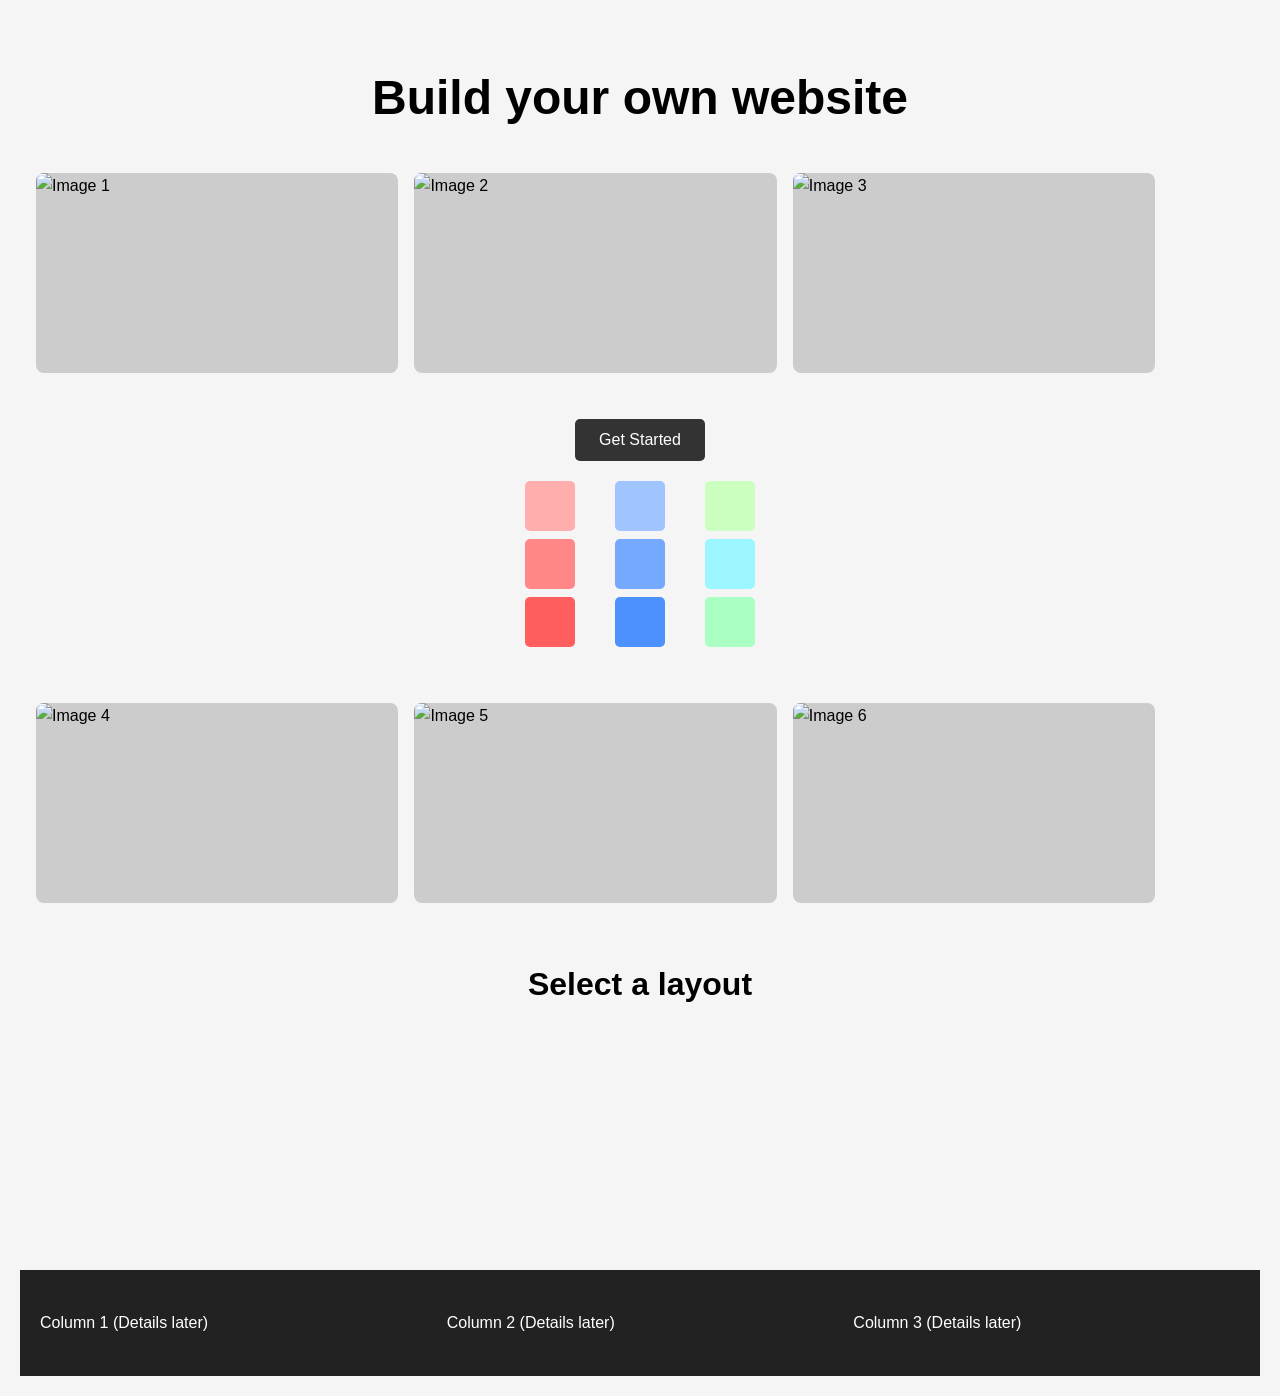
==== website-builder-landing/index.html @ 1eebaab3 "Add files via upload" ====
<!DOCTYPE html>
<html lang="en">
<head>
  <meta charset="UTF-8">
  <meta name="viewport" content="width=device-width, initial-scale=1">
  <title>Website Builder Landing Page</title>
  <link rel="stylesheet" href="styles.css">
</head>
<body>

  <!-- Title Section -->
  <h1>Build your own website</h1>

  <!-- First Carousel -->
  <div class="carousel">
    <img src="#" alt="Image 1">
    <img src="#" alt="Image 2">
    <img src="#" alt="Image 3">
  </div>

  <!-- Button -->
  <div class="button-section">
    <button class="main-button">Get Started</button>
  </div>

  <!-- Colour Palette -->
  <div class="color-palette">
    <div class="palette">
      <div class="swatch" style="background-color: #ffadad;"></div>
      <div class="swatch" style="background-color: #ff8787;"></div>
      <div class="swatch" style="background-color: #ff5e5e;"></div>
    </div>
    <div class="palette">
      <div class="swatch" style="background-color: #a0c4ff;"></div>
      <div class="swatch" style="background-color: #74a9ff;"></div>
      <div class="swatch" style="background-color: #4d91ff;"></div>
    </div>
    <div class="palette">
      <div class="swatch" style="background-color: #caffbf;"></div>
      <div class="swatch" style="background-color: #9bf6ff;"></div>
      <div class="swatch" style="background-color: #aaffc3;"></div>
    </div>
  </div>

  <!-- Second Carousel -->
  <div class="carousel">
    <img src="#" alt="Image 4">
    <img src="#" alt="Image 5">
    <img src="#" alt="Image 6">
  </div>

  <!-- Layout Section Title -->
  <h2>Select a layout</h2>

  <!-- Layout Options -->
  <div class="layout-options">
    <a href="#"><div class="layout-block"></div></a>
    <a href="#"><div class="layout-block"></div></a>
    <a href="#"><div class="layout-block"></div></a>
  </div>

  <!-- Contact Section -->
  <div class="contact-section">
    <div class="contact-column">Column 1 (Details later)</div>
    <div class="contact-column">Column 2 (Details later)</div>
    <div class="contact-column">Column 3 (Details later)</div>
  </div>

</body>
</html>
---- website-builder-landing/styles.css ----
* {
  box-sizing: border-box;
  margin: 0;
  padding: 0;
}

body {
  font-family: 'Segoe UI', sans-serif;
  line-height: 1.6;
  background-color: #f5f5f5;
  padding: 20px;
}

h1, h2 {
  text-align: center;
  margin: 40px 0 20px;
  font-weight: bold;
}

h1 {
  font-size: 3rem;
}

h2 {
  font-size: 2rem;
}

.carousel {
  display: flex;
  overflow-x: auto;
  scroll-snap-type: x mandatory;
  gap: 16px;
  padding: 16px;
  margin-bottom: 30px;
}

.carousel::-webkit-scrollbar {
  display: none;
}

.carousel img {
  flex: 0 0 auto;
  width: 30%;
  height: 200px;
  background-color: #ccc;
  scroll-snap-align: center;
  border-radius: 8px;
}

.button-section {
  display: flex;
  justify-content: center;
  margin: 20px 0;
}

.main-button {
  padding: 12px 24px;
  font-size: 1rem;
  background-color: #333;
  color: #fff;
  border: none;
  border-radius: 5px;
  cursor: pointer;
}

.color-palette {
  display: flex;
  justify-content: center;
  gap: 40px;
  margin-bottom: 40px;
}

.palette {
  display: flex;
  flex-direction: column;
  gap: 8px;
}

.swatch {
  width: 50px;
  height: 50px;
  border-radius: 5px;
}

.layout-options {
  display: flex;
  justify-content: center;
  flex-wrap: wrap;
  gap: 20px;
  margin-bottom: 40px;
}

.layout-block {
  width: 30%;
  height: 200px;
  background-color: #ddd;
  border-radius: 8px;
  cursor: pointer;
}

.contact-section {
  background-color: #222;
  color: white;
  padding: 40px 20px;
  display: flex;
  justify-content: space-between;
  gap: 20px;
}

.contact-column {
  flex: 1;
}

@media (max-width: 768px) {
  .carousel img,
  .layout-block {
    width: 100%;
  }

  .color-palette {
    flex-direction: column;
    align-items: center;
  }

  .contact-section {
    flex-direction: column;
    text-align: center;
  }
}
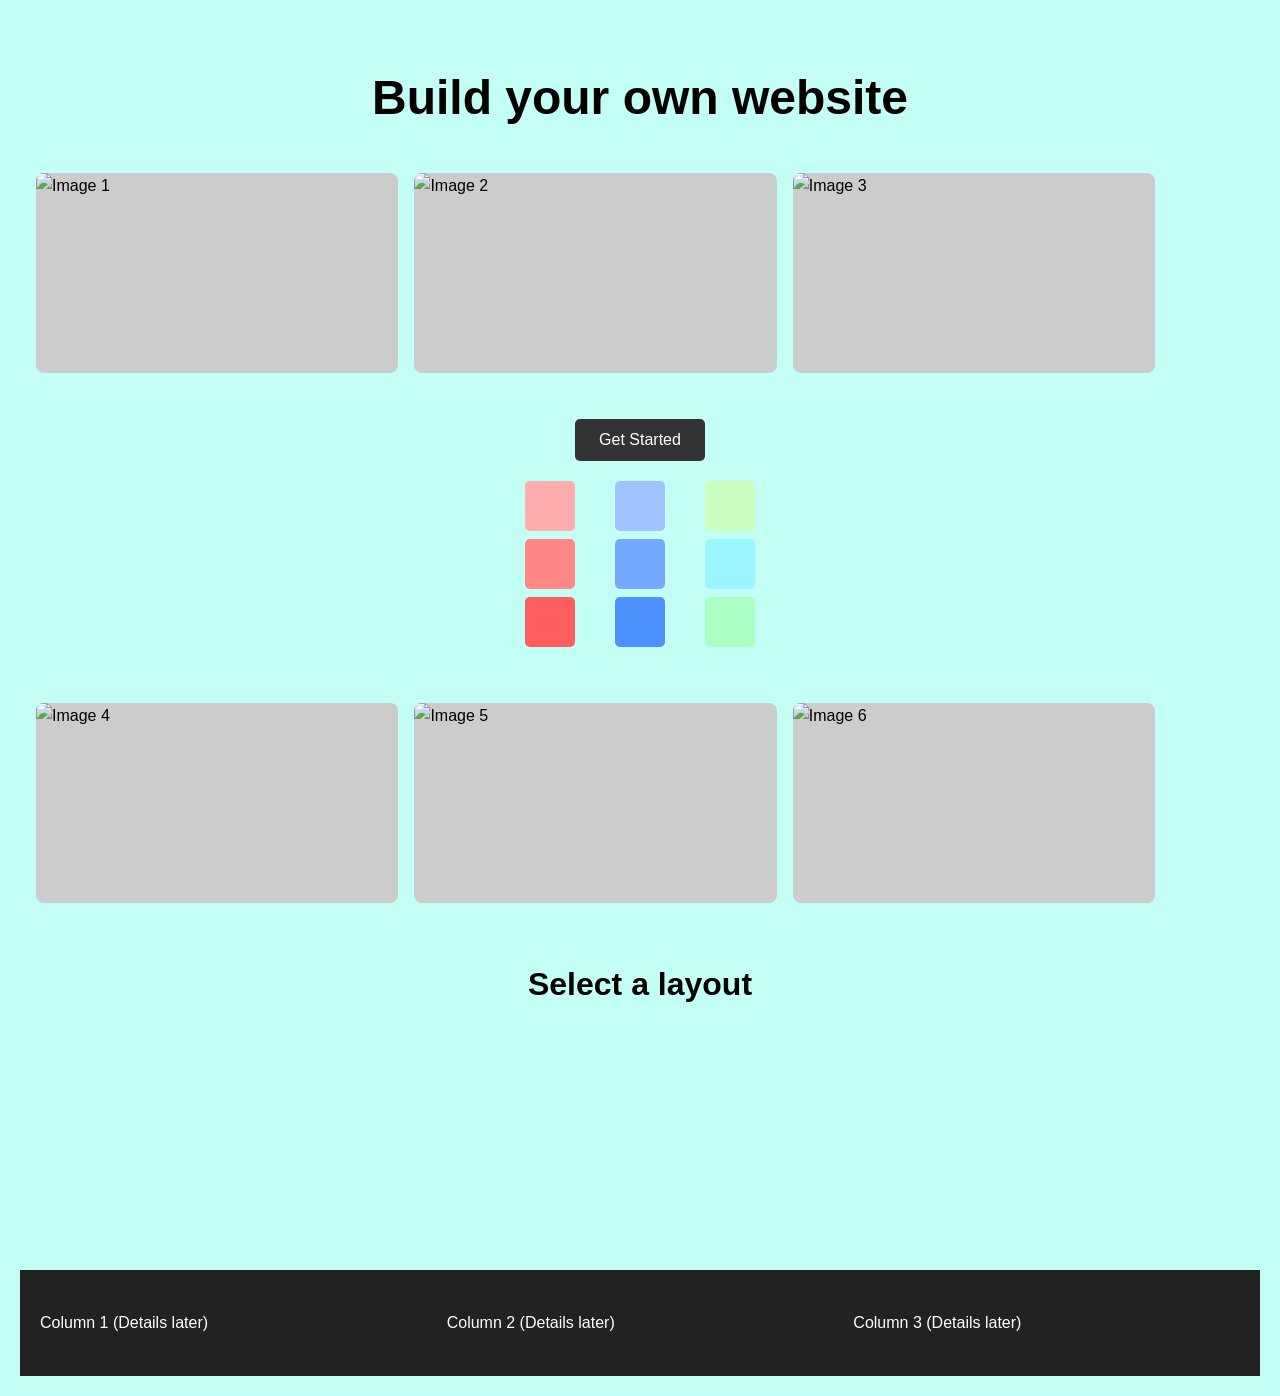
==== commit fd0bd7ac: "Update index.html just added styles" ====
--- a/website-builder-landing/index.html
+++ b/website-builder-landing/index.html
@@ -5,6 +5,14 @@
   <meta name="viewport" content="width=device-width, initial-scale=1">
   <title>Website Builder Landing Page</title>
   <link rel="stylesheet" href="styles.css">
+  <style>
+    body {
+      font-family: Poppins, sans-serif;
+      margin: 0;
+      background-color: #c4fff6;
+      color: #030000;
+    }
+</style>
 </head>
 <body>
 
